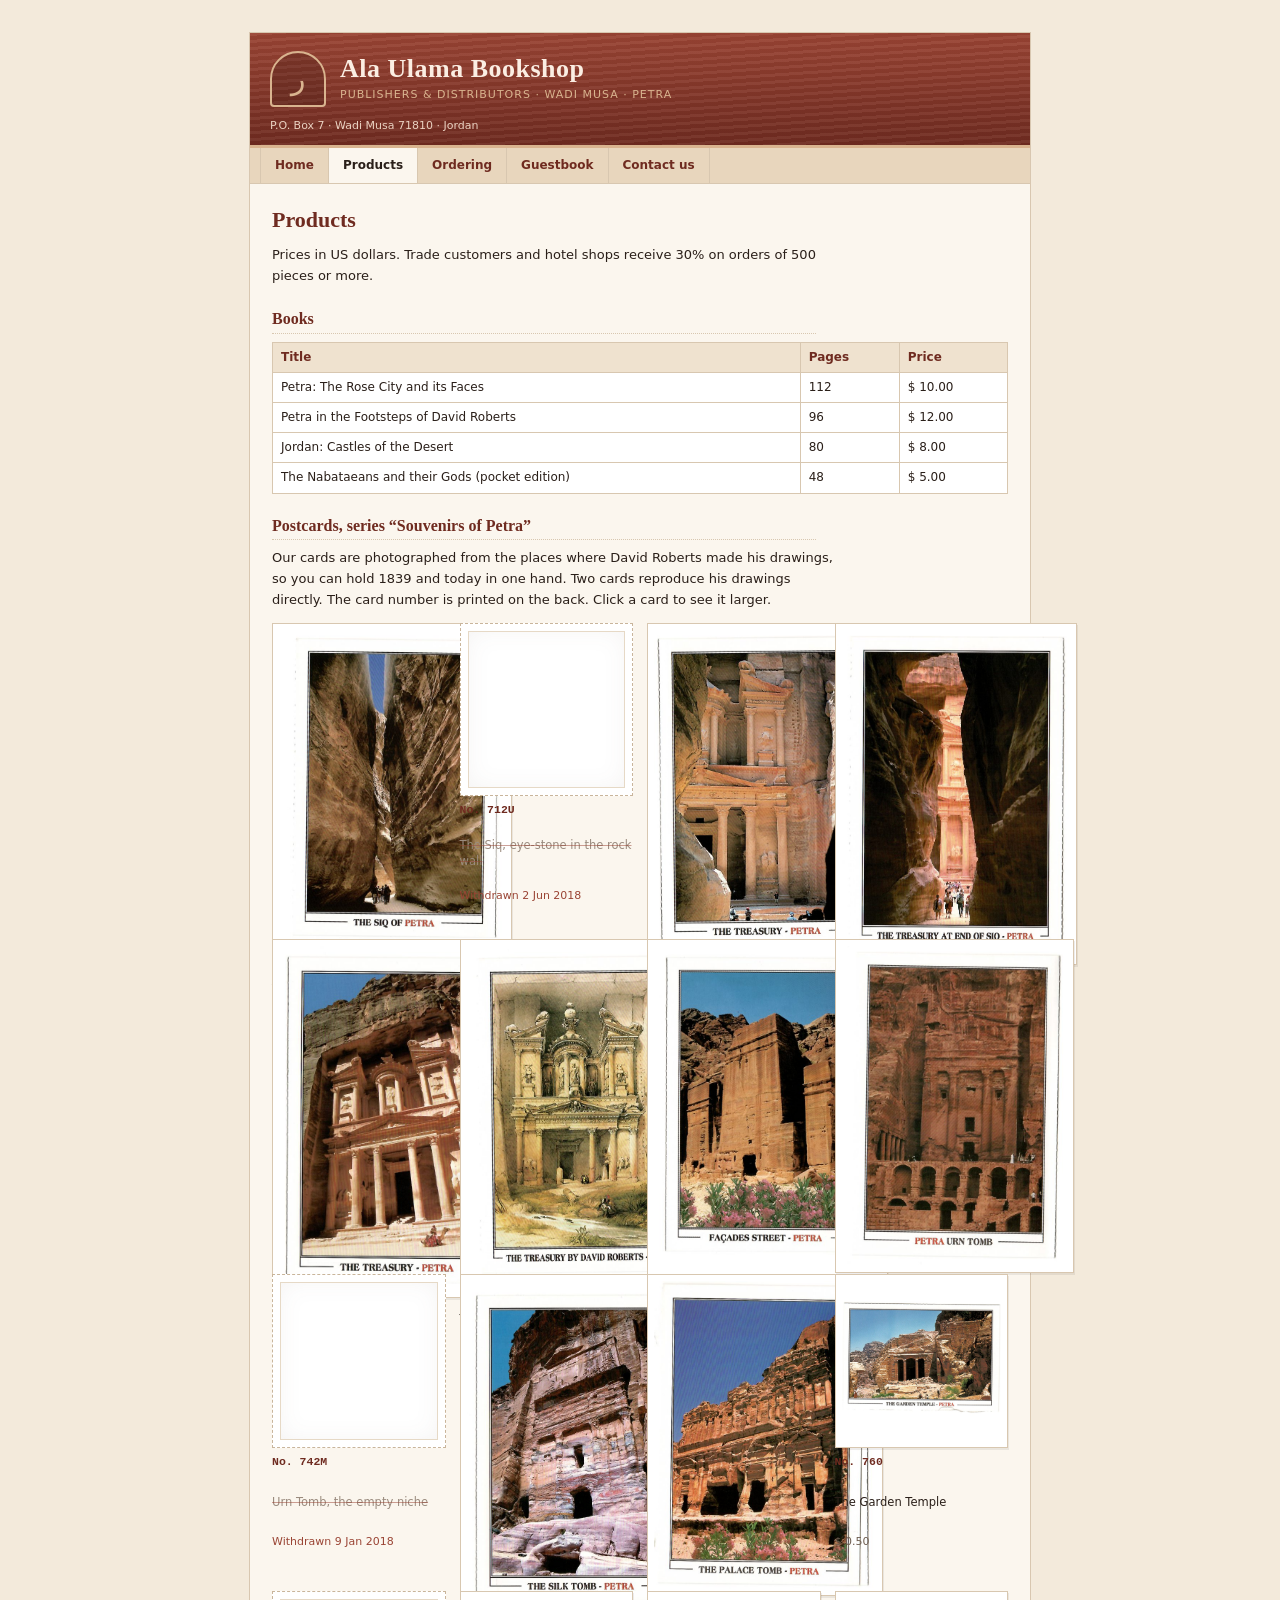
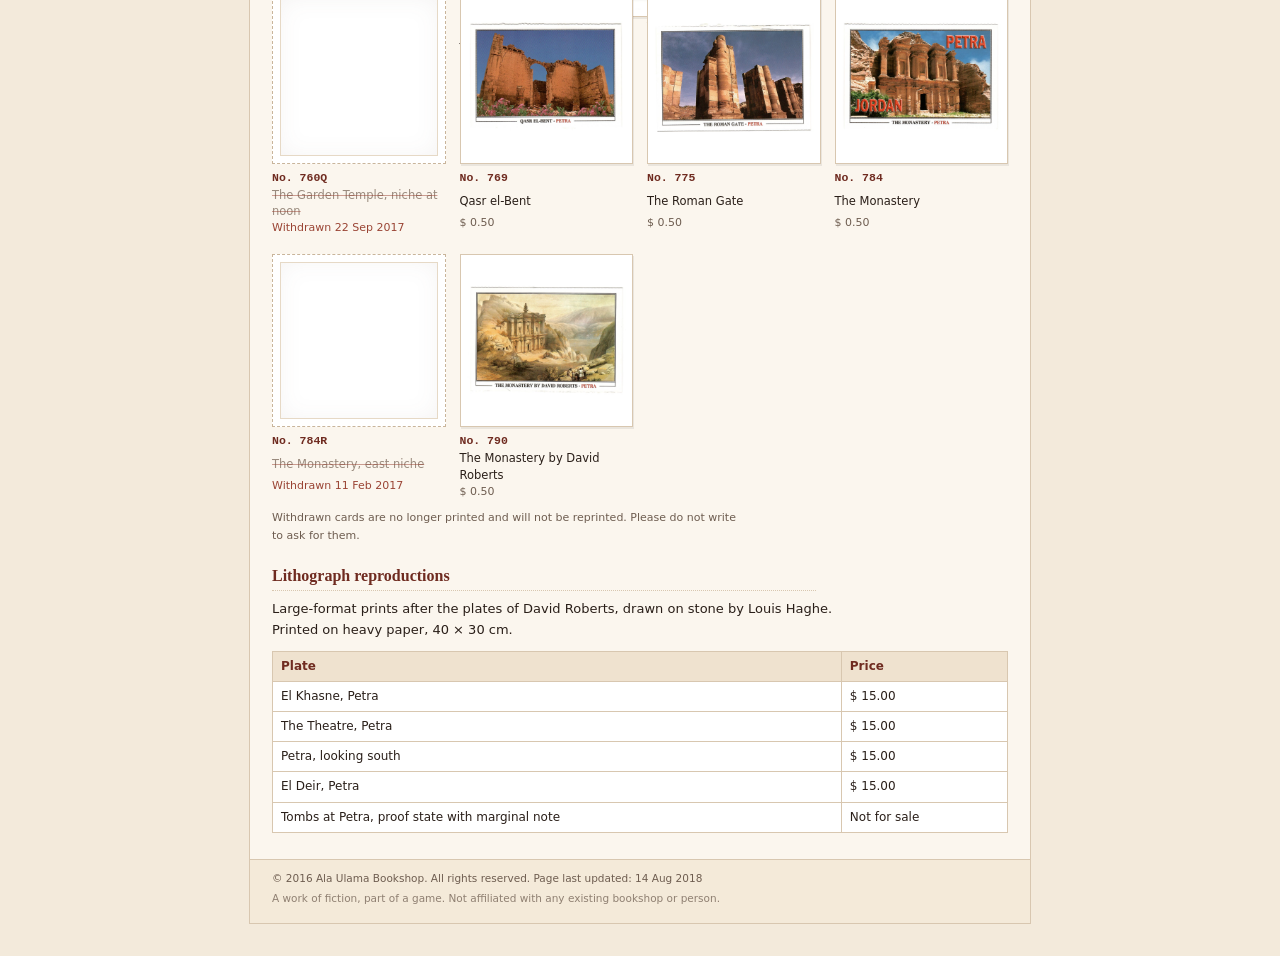
==== products.html @ 852df90d "Initial commit: Ala Ulama Bookshop static site Co-Authored-By: Claude Sonnet 5.5 <noreply@anthropic." ====
<!doctype html>
<html lang="en">
<head>
<meta charset="utf-8">
<meta name="viewport" content="width=device-width, initial-scale=1, viewport-fit=cover">
<title>Products &middot; Ala Ulama Bookshop</title>
<meta name="claude:viewport-fit-sides" content="cover">
<meta name="robots" content="noindex, nofollow, noarchive">
<link rel="stylesheet" href="style.css">

</head>
<body>
<div class="wrap ">
<header class="mast">
  <div class="mast-in">
    <div class="logo" aria-hidden="true"><span>ر</span></div>
    <div>
      <p class="shop">Ala Ulama Bookshop</p>
      <p class="sub">Publishers &amp; Distributors &middot; Wadi Musa &middot; Petra</p>
    </div>
  </div>
  <p class="addr">P.O. Box 7 &middot; Wadi Musa 71810 &middot; Jordan</p>
</header>
<nav class="nav"><ul><li><a href="index.html">Home</a></li><li><a href="products.html" class="on">Products</a></li><li><a href="ordering.html">Ordering</a></li><li><a href="guestbook.html">Guestbook</a></li><li><a href="contact.html">Contact us</a></li></ul></nav>
<main class="main">
<h1>Products</h1>
<p>Prices in US dollars. Trade customers and hotel shops receive 30% on orders of 500 pieces or more.</p>

<h2>Books</h2>
<div class="tablewrap"><table>
<thead><tr><th>Title</th><th>Pages</th><th>Price</th></tr></thead>
<tbody>
<tr><td>Petra: The Rose City and its Faces</td><td class="num">112</td><td class="num">$ 10.00</td></tr>
<tr><td>Petra in the Footsteps of David Roberts</td><td class="num">96</td><td class="num">$ 12.00</td></tr>
<tr><td>Jordan: Castles of the Desert</td><td class="num">80</td><td class="num">$ 8.00</td></tr>
<tr><td>The Nabataeans and their Gods (pocket edition)</td><td class="num">48</td><td class="num">$ 5.00</td></tr>
</tbody></table></div>

<h2>Postcards, series &ldquo;Souvenirs of Petra&rdquo;</h2>
<p>Our cards are photographed from the places where David Roberts made his drawings, so you can hold 1839 and today in one hand. Two cards reproduce his drawings directly. The card number is printed on the back. Click a card to see it larger.</p>
<div class="cards">
<figure class="card"><a class="frame" href="img/card01.jpg" target="_blank" rel="noopener"><img src="img/card01.jpg" alt="Postcard: The Siq of Petra" loading="lazy"></a>
<figcaption><span class="no">No.&nbsp;712</span> <span class="t">The Siq of Petra</span><span class="st">$ 0.50</span></figcaption></figure>
<figure class="card wd"><div class="frame empty" aria-hidden="true"></div>
<figcaption><span class="no">No.&nbsp;712U</span> <span class="t">The Siq, eye-stone in the rock wall</span><span class="st">Withdrawn 2 Jun 2018</span></figcaption></figure>
<figure class="card"><a class="frame" href="img/card02.jpg" target="_blank" rel="noopener"><img src="img/card02.jpg" alt="Postcard: The Treasury" loading="lazy"></a>
<figcaption><span class="no">No.&nbsp;717</span> <span class="t">The Treasury</span><span class="st">$ 0.50</span></figcaption></figure>
<figure class="card"><a class="frame" href="img/card03.jpg" target="_blank" rel="noopener"><img src="img/card03.jpg" alt="Postcard: The Treasury at end of Siq" loading="lazy"></a>
<figcaption><span class="no">No.&nbsp;718</span> <span class="t">The Treasury at end of Siq</span><span class="st">$ 0.50</span></figcaption></figure>
<figure class="card"><a class="frame" href="img/card04.jpg" target="_blank" rel="noopener"><img src="img/card04.jpg" alt="Postcard: The Treasury" loading="lazy"></a>
<figcaption><span class="no">No.&nbsp;726</span> <span class="t">The Treasury</span><span class="st">$ 0.50</span></figcaption></figure>
<figure class="card"><a class="frame" href="img/card05.jpg" target="_blank" rel="noopener"><img src="img/card05.jpg" alt="Postcard: The Treasury by David Roberts, 1839" loading="lazy"></a>
<figcaption><span class="no">No.&nbsp;726A</span> <span class="t">The Treasury by David Roberts, 1839</span><span class="st">$ 0.50 &middot; Revised 3 Apr 2017</span></figcaption></figure>
<figure class="card"><a class="frame" href="img/card06.jpg" target="_blank" rel="noopener"><img src="img/card06.jpg" alt="Postcard: Fa&ccedil;ades Street" loading="lazy"></a>
<figcaption><span class="no">No.&nbsp;730</span> <span class="t">Fa&ccedil;ades Street</span><span class="st">$ 0.50</span></figcaption></figure>
<figure class="card"><a class="frame" href="img/card07.jpg" target="_blank" rel="noopener"><img src="img/card07.jpg" alt="Postcard: Urn Tomb" loading="lazy"></a>
<figcaption><span class="no">No.&nbsp;742</span> <span class="t">Urn Tomb</span><span class="st">$ 0.50</span></figcaption></figure>
<figure class="card wd"><div class="frame empty" aria-hidden="true"></div>
<figcaption><span class="no">No.&nbsp;742M</span> <span class="t">Urn Tomb, the empty niche</span><span class="st">Withdrawn 9 Jan 2018</span></figcaption></figure>
<figure class="card"><a class="frame" href="img/card08.jpg" target="_blank" rel="noopener"><img src="img/card08.jpg" alt="Postcard: The Silk Tomb" loading="lazy"></a>
<figcaption><span class="no">No.&nbsp;746</span> <span class="t">The Silk Tomb</span><span class="st">$ 0.50</span></figcaption></figure>
<figure class="card"><a class="frame" href="img/card09.jpg" target="_blank" rel="noopener"><img src="img/card09.jpg" alt="Postcard: The Palace Tomb" loading="lazy"></a>
<figcaption><span class="no">No.&nbsp;749</span> <span class="t">The Palace Tomb</span><span class="st">$ 0.50</span></figcaption></figure>
<figure class="card"><a class="frame" href="img/card10.jpg" target="_blank" rel="noopener"><img src="img/card10.jpg" alt="Postcard: The Garden Temple" loading="lazy"></a>
<figcaption><span class="no">No.&nbsp;760</span> <span class="t">The Garden Temple</span><span class="st">$ 0.50</span></figcaption></figure>
<figure class="card wd"><div class="frame empty" aria-hidden="true"></div>
<figcaption><span class="no">No.&nbsp;760Q</span> <span class="t">The Garden Temple, niche at noon</span><span class="st">Withdrawn 22 Sep 2017</span></figcaption></figure>
<figure class="card"><a class="frame" href="img/card11.jpg" target="_blank" rel="noopener"><img src="img/card11.jpg" alt="Postcard: Qasr el-Bent" loading="lazy"></a>
<figcaption><span class="no">No.&nbsp;769</span> <span class="t">Qasr el-Bent</span><span class="st">$ 0.50</span></figcaption></figure>
<figure class="card"><a class="frame" href="img/card12.jpg" target="_blank" rel="noopener"><img src="img/card12.jpg" alt="Postcard: The Roman Gate" loading="lazy"></a>
<figcaption><span class="no">No.&nbsp;775</span> <span class="t">The Roman Gate</span><span class="st">$ 0.50</span></figcaption></figure>
<figure class="card"><a class="frame" href="img/card13.jpg" target="_blank" rel="noopener"><img src="img/card13.jpg" alt="Postcard: The Monastery" loading="lazy"></a>
<figcaption><span class="no">No.&nbsp;784</span> <span class="t">The Monastery</span><span class="st">$ 0.50</span></figcaption></figure>
<figure class="card wd"><div class="frame empty" aria-hidden="true"></div>
<figcaption><span class="no">No.&nbsp;784R</span> <span class="t">The Monastery, east niche</span><span class="st">Withdrawn 11 Feb 2017</span></figcaption></figure>
<figure class="card"><a class="frame" href="img/card14.jpg" target="_blank" rel="noopener"><img src="img/card14.jpg" alt="Postcard: The Monastery by David Roberts" loading="lazy"></a>
<figcaption><span class="no">No.&nbsp;790</span> <span class="t">The Monastery by David Roberts</span><span class="st">$ 0.50</span></figcaption></figure>
</div>
<p class="small">Withdrawn cards are no longer printed and will not be reprinted. Please do not write to ask for them.</p>

<h2>Lithograph reproductions</h2>
<p>Large-format prints after the plates of David Roberts, drawn on stone by Louis Haghe. Printed on heavy paper, 40 &times; 30 cm.</p>
<div class="tablewrap"><table>
<thead><tr><th>Plate</th><th>Price</th></tr></thead>
<tbody>
<tr><td>El Khasne, Petra</td><td class="num">$ 15.00</td></tr>
<tr><td>The Theatre, Petra</td><td class="num">$ 15.00</td></tr>
<tr><td>Petra, looking south</td><td class="num">$ 15.00</td></tr>
<tr><td>El Deir, Petra</td><td class="num">$ 15.00</td></tr>
<tr><td>Tombs at Petra, proof state with marginal note</td><td class="num">Not for sale</td></tr>
</tbody></table></div>

</main>
<footer class="foot">
  <p>&copy; 2016 Ala Ulama Bookshop. All rights reserved. <span class="upd">Page last updated: <span class="upd-date">14 Aug 2018</span></span></p>
  <p class="fiction">A work of fiction, part of a game. Not affiliated with any existing bookshop or person.</p>
</footer>
</div>
<script src="site.js"></script>
</body>
</html>
---- style.css ----
/* Layout: one narrow 2010s-style column, rose-sandstone masthead, paper body.
   Deliberately single-theme: a small Jordanian shop site from 2016 has one look. */
:root {
  --paper: #f3eadb;
  --page: #fbf6ee;
  --ink: #2a1f19;
  --muted: #6e5d50;
  --rose: #9a4434;
  --rose-deep: #6f2b20;
  --sand: #d9b48f;
  --rule: #d8c7b0;
  --link: #1f4d8c;
  --serif: Georgia, "Times New Roman", Times, serif;
  --sans: Verdana, Tahoma, "DejaVu Sans", Geneva, sans-serif;
  --mono: "Courier New", Courier, monospace;
  color-scheme: light;
}

body {
  background: var(--paper);
  color: var(--ink);
  font: 13px/1.6 var(--sans);
  padding-left: max(16px, env(safe-area-inset-left, 0px));
  padding-right: max(16px, env(safe-area-inset-right, 0px));
  padding-block: 24px;
}

.wrap {
  max-width: 780px;
  margin: 0 auto;
  background: var(--page);
  border: 1px solid var(--rule);
  box-shadow: 0 1px 0 #fff inset;
}

a { color: var(--link); }
a:visited { color: #5b3a7a; }
a:focus-visible, button:focus-visible { outline: 2px dotted var(--rose); outline-offset: 2px; }

/* masthead */
.mast {
  background:
    repeating-linear-gradient(176deg, rgba(255,255,255,.05) 0 3px, rgba(0,0,0,.04) 3px 7px),
    linear-gradient(180deg, var(--rose) 0%, var(--rose-deep) 100%);
  color: #fbeee3;
  padding: 18px 20px 10px;
  border-bottom: 3px solid var(--sand);
}
.mast-in { display: flex; gap: 14px; align-items: center; }
.logo {
  width: 52px; height: 52px; flex: none;
  border: 2px solid var(--sand);
  border-radius: 50% 50% 4px 4px;
  display: grid; place-items: center;
  background: rgba(0,0,0,.15);
}
.logo span { font: 30px/1 var(--serif); color: var(--sand); }
.shop { margin: 0; font: bold 26px/1.1 var(--serif); letter-spacing: .5px; }
.sub { margin: 2px 0 0; font-size: 11px; letter-spacing: 1px; text-transform: uppercase; color: var(--sand); }
.addr { margin: 10px 0 0; font-size: 11px; color: #ead2c2; }

/* nav: old tab strip */
.nav { background: #e8d6bd; border-bottom: 1px solid var(--rule); }
.nav ul { list-style: none; margin: 0; padding: 0 10px; display: flex; flex-wrap: wrap; }
.nav a {
  display: block; padding: 8px 14px;
  color: var(--rose-deep); font-weight: bold; text-decoration: none; font-size: 12px;
  border-right: 1px solid var(--rule);
}
.nav li:first-child a { border-left: 1px solid var(--rule); }
.nav a:hover { background: var(--page); text-decoration: underline; }
.nav a.on { background: var(--page); color: var(--ink); }

.main { padding: 18px 22px 26px; }
.main > * { max-width: 68ch; }
h1 { font: bold 22px/1.25 var(--serif); color: var(--rose-deep); margin: 4px 0 12px; text-wrap: balance; }
h2 { font: bold 16px/1.3 var(--serif); color: var(--rose-deep); margin: 22px 0 8px; border-bottom: 1px dotted var(--rule); padding-bottom: 3px; }
p { margin: 0 0 10px; }
.small { font-size: 11px; color: var(--muted); }
.notice {
  background: #fff6d9; border: 1px solid #e3cf8f; padding: 7px 10px;
  font-size: 12px; color: #5d4a12;
}

/* books */
.books { display: grid; gap: 16px; margin: 16px 0; max-width: none; }
.book { display: grid; grid-template-columns: 110px minmax(0, 1fr); gap: 14px; align-items: start; }
.book h2 { margin-top: 0; border: 0; }
.cover {
  aspect-ratio: 2 / 3; max-width: 100%;
  display: flex; flex-direction: column; justify-content: flex-end; padding: 8px;
  color: #fff7ee; font-family: var(--serif);
  border: 1px solid rgba(0,0,0,.25);
  box-shadow: 2px 2px 0 rgba(0,0,0,.15);
}
.cover span { font-size: 20px; font-weight: bold; letter-spacing: 2px; }
.cover small { font-size: 10px; line-height: 1.3; }
.c1 { background: linear-gradient(160deg, #c86e55, #7b2f22 70%); }
.c2 { background: linear-gradient(160deg, #b99467, #5f4630 70%); }
.by { font-style: italic; color: var(--muted); font-size: 12px; }
.langs { font-size: 11px; color: var(--muted); }
.price { font-weight: bold; }

/* tables */
.tablewrap { overflow-x: auto; max-width: 100%; }
table { border-collapse: collapse; width: 100%; font-size: 12px; background: #fff; }
th, td { border: 1px solid var(--rule); padding: 5px 8px; text-align: left; vertical-align: top; }
th { background: #efe2cf; color: var(--rose-deep); }
td.num, .pt td.st { white-space: nowrap; font-variant-numeric: tabular-nums; }
.pt td.no { font-family: var(--mono); white-space: nowrap; }
.pt tr.wd td { color: #9a8b7e; background: #f6f1ea; }
.pt tr.wd td:nth-child(2) { text-decoration: line-through; text-decoration-color: rgba(154,68,52,.5); }

/* guestbook */
.gb { display: grid; gap: 0; max-width: 68ch; border-top: 1px solid var(--rule); }
.entry { padding: 10px 0; border-bottom: 1px solid var(--rule); }
.entry .who { margin: 0 0 3px; font-size: 12px; }
.entry .fade { font-weight: bold; font-family: var(--serif); font-size: 14px; letter-spacing: .3px; }
.entry .where { color: var(--muted); }
.entry .date { color: var(--muted); font-size: 11px; float: right; font-variant-numeric: tabular-nums; }
.entry .msg { margin: 0; font-family: var(--serif); font-style: italic; }
.fade .gone { color: transparent; text-shadow: 0 0 0 rgba(42,31,25,.12); }

/* contact */
.contact dl { display: grid; grid-template-columns: 120px minmax(0, 1fr); gap: 8px 14px; margin: 0 0 14px; }
.contact dt { font-weight: bold; color: var(--rose-deep); }
.contact dd { margin: 0; }
.sel { font-family: var(--mono); user-select: all; word-break: break-all; }
button { font: 11px var(--sans); padding: 2px 8px; border: 1px solid #b9a58c; background: #efe2cf; color: var(--ink); cursor: pointer; }

.foot { border-top: 1px solid var(--rule); padding: 10px 22px 14px; font-size: 10.5px; color: var(--muted); background: #f4ead9; }
.foot p { margin: 0 0 3px; }
.upd { white-space: nowrap; }
.fiction { opacity: .75; }

/* hidden page: no shop, just the notebook */
.hidden-page { background: #1c1714; border-color: #1c1714; color: #d8c8b4; max-width: 640px; }
.log { padding: 28px 26px 34px; font-family: var(--mono); font-size: 13px; line-height: 1.65; }
.log-h { color: #8a7563; font-size: 11px; letter-spacing: 1.5px; text-transform: uppercase; border-bottom: 1px solid #3a302a; padding-bottom: 8px; margin-bottom: 20px; }
.log article { margin: 0 0 18px; }
.log .d { color: var(--sand); margin: 0 0 2px; font-size: 11px; letter-spacing: 1px; }
.log .late .d { color: #d88b74; }
.log .late p:last-child { color: #f0dccb; }
.sig { text-align: right; font-style: italic; color: #8a7563; }

@media (max-width: 520px) {
  body { padding-block: 0; }
  .wrap { border-left: 0; border-right: 0; }
  .shop { font-size: 21px; }
  .book { grid-template-columns: 80px minmax(0, 1fr); }
  .contact dl { grid-template-columns: minmax(0, 1fr); gap: 2px; }
  .contact dd { margin-bottom: 8px; }
  .entry .date { float: none; display: block; }
  .main { padding: 14px 14px 22px; }
}
@media (prefers-reduced-motion: reduce) { * { transition: none !important; } }

/* postcard grid */
.main > .cards { max-width: none; }
.cards { display: grid; grid-template-columns: repeat(auto-fill, minmax(150px, 1fr)); gap: 18px 14px; margin: 12px 0 10px; }
.card { margin: 0; display: grid; grid-template-rows: auto 1fr; gap: 6px; min-width: 0; }
.frame {
  display: grid; place-items: center; aspect-ratio: 1 / 1; max-width: 100%;
  background: #fff; border: 1px solid var(--rule); padding: 6px;
  box-shadow: 1px 2px 0 rgba(42,31,25,.08);
}
.frame img { max-width: 100%; max-height: 100%; object-fit: contain; display: block; }
a.frame:hover { border-color: var(--rose); }
.frame.empty {
  background:
    linear-gradient(#fff, #fff) padding-box,
    #fff;
  border: 1px dashed #c9b59b;
  box-shadow: inset 0 0 0 7px #fff, inset 0 0 0 8px #e6d9c6, inset 0 0 30px rgba(110,93,80,.10);
}
.frame.noimg span { font-size: 10.5px; color: var(--muted); text-align: center; padding: 0 10px; }
.card figcaption { font-size: 11.5px; line-height: 1.4; display: grid; gap: 1px; }
.card .no { font-family: var(--mono); font-weight: bold; color: var(--rose-deep); }
.card .st { font-size: 11px; color: var(--muted); font-variant-numeric: tabular-nums; }
.card.wd .t { color: #9a8b7e; text-decoration: line-through; text-decoration-color: rgba(154,68,52,.5); }
.card.wd .st { color: var(--rose); }
@media (max-width: 520px) { .cards { grid-template-columns: repeat(2, minmax(0, 1fr)); } }
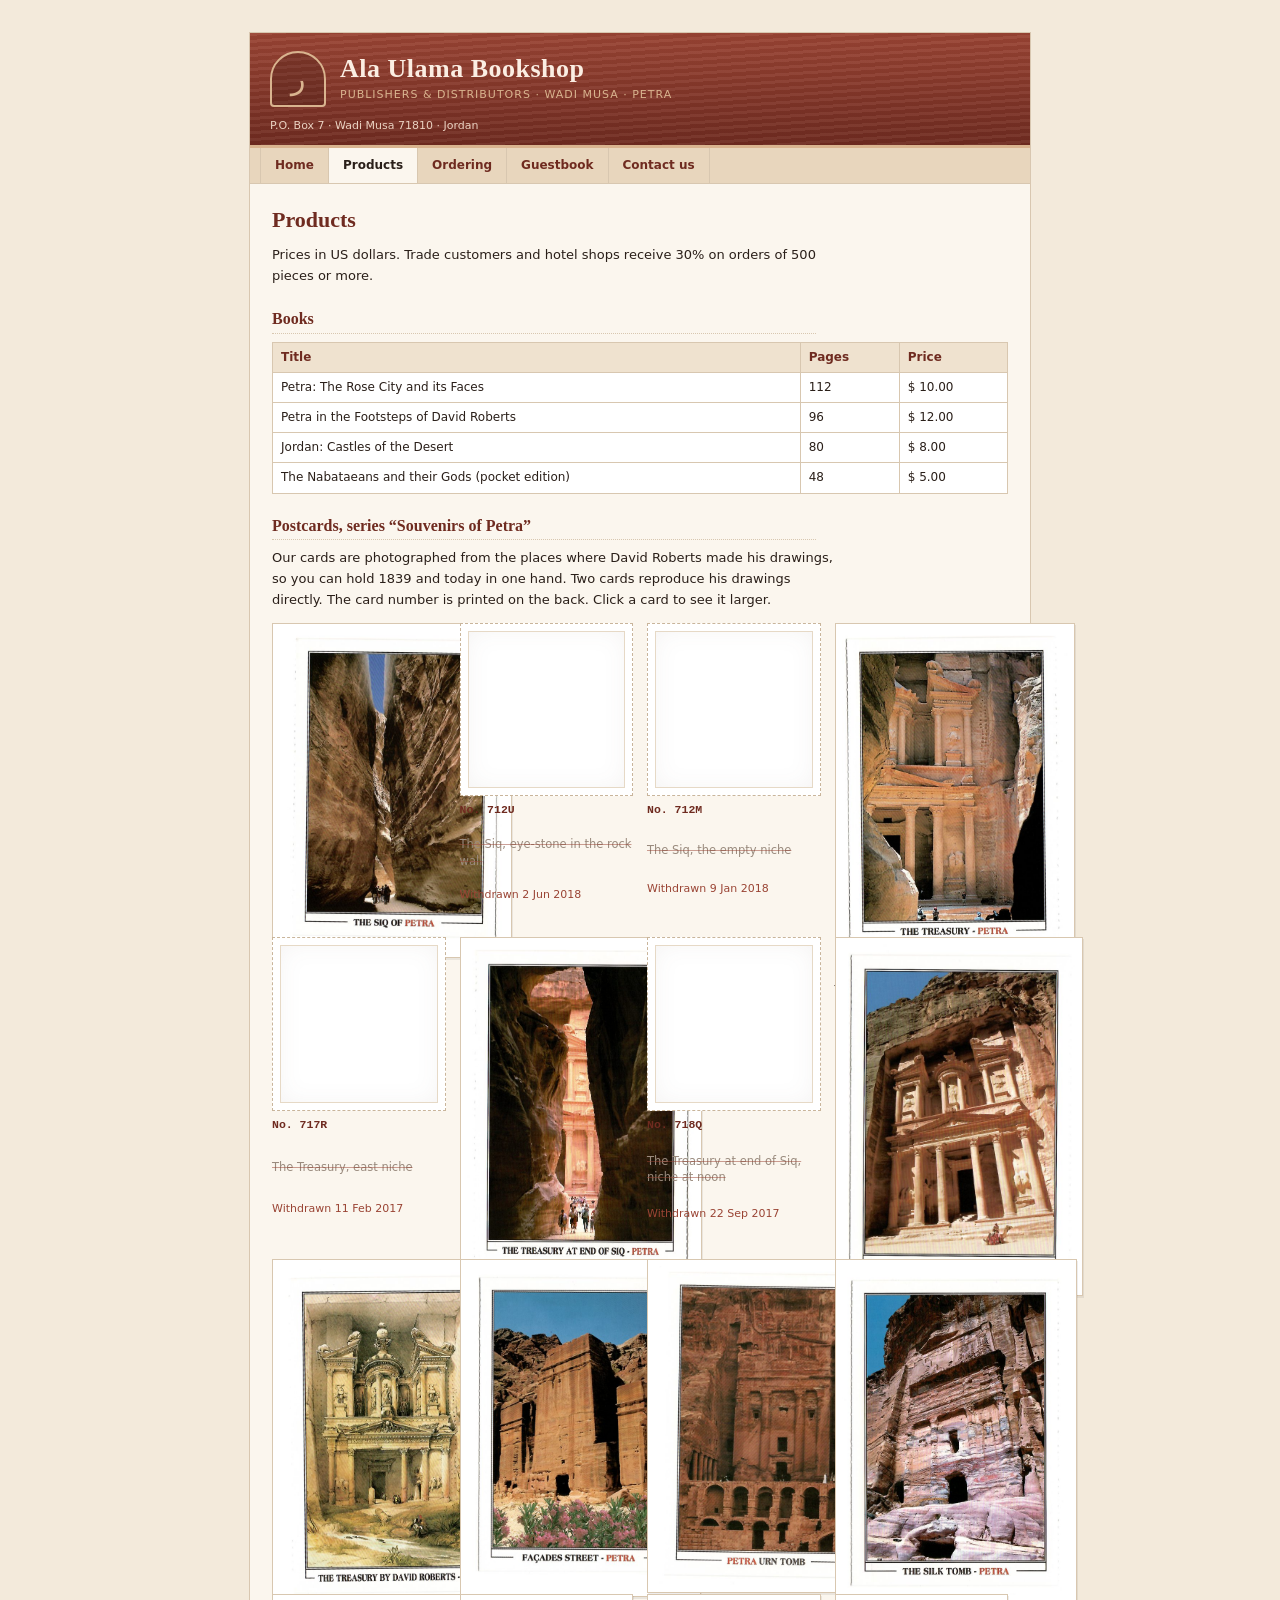
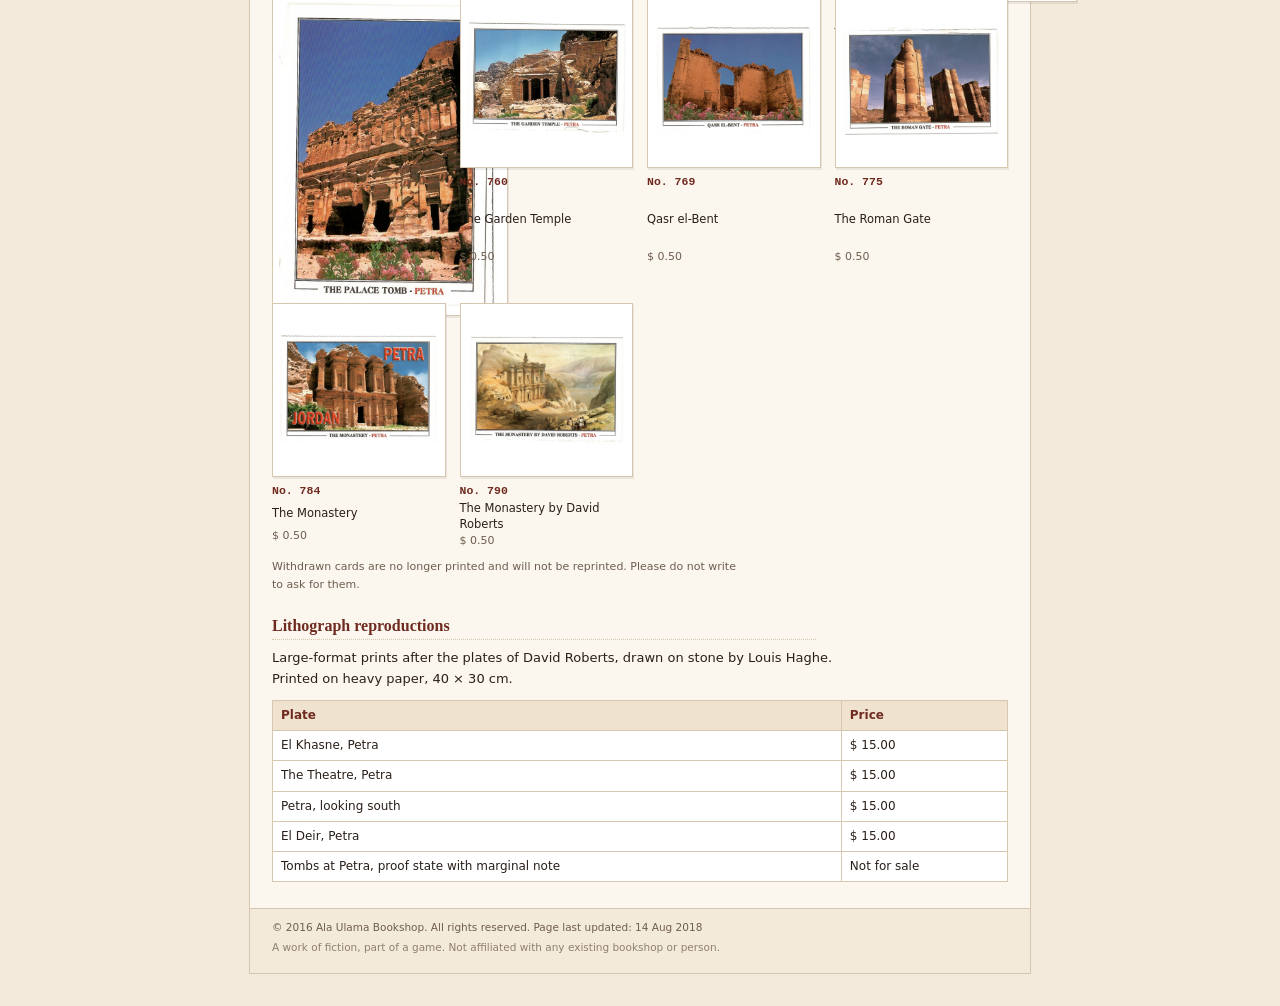
==== commit e0934cb5: "Move letter variants onto player cards 712, 717, 718 and 726 Co-Authored-By: Claude Sonnet 5.5 <nore" ====
--- a/products.html
+++ b/products.html
@@ -43,10 +43,16 @@
 <figcaption><span class="no">No.&nbsp;712</span> <span class="t">The Siq of Petra</span><span class="st">$ 0.50</span></figcaption></figure>
 <figure class="card wd"><div class="frame empty" aria-hidden="true"></div>
 <figcaption><span class="no">No.&nbsp;712U</span> <span class="t">The Siq, eye-stone in the rock wall</span><span class="st">Withdrawn 2 Jun 2018</span></figcaption></figure>
+<figure class="card wd"><div class="frame empty" aria-hidden="true"></div>
+<figcaption><span class="no">No.&nbsp;712M</span> <span class="t">The Siq, the empty niche</span><span class="st">Withdrawn 9 Jan 2018</span></figcaption></figure>
 <figure class="card"><a class="frame" href="img/card02.jpg" target="_blank" rel="noopener"><img src="img/card02.jpg" alt="Postcard: The Treasury" loading="lazy"></a>
 <figcaption><span class="no">No.&nbsp;717</span> <span class="t">The Treasury</span><span class="st">$ 0.50</span></figcaption></figure>
+<figure class="card wd"><div class="frame empty" aria-hidden="true"></div>
+<figcaption><span class="no">No.&nbsp;717R</span> <span class="t">The Treasury, east niche</span><span class="st">Withdrawn 11 Feb 2017</span></figcaption></figure>
 <figure class="card"><a class="frame" href="img/card03.jpg" target="_blank" rel="noopener"><img src="img/card03.jpg" alt="Postcard: The Treasury at end of Siq" loading="lazy"></a>
 <figcaption><span class="no">No.&nbsp;718</span> <span class="t">The Treasury at end of Siq</span><span class="st">$ 0.50</span></figcaption></figure>
+<figure class="card wd"><div class="frame empty" aria-hidden="true"></div>
+<figcaption><span class="no">No.&nbsp;718Q</span> <span class="t">The Treasury at end of Siq, niche at noon</span><span class="st">Withdrawn 22 Sep 2017</span></figcaption></figure>
 <figure class="card"><a class="frame" href="img/card04.jpg" target="_blank" rel="noopener"><img src="img/card04.jpg" alt="Postcard: The Treasury" loading="lazy"></a>
 <figcaption><span class="no">No.&nbsp;726</span> <span class="t">The Treasury</span><span class="st">$ 0.50</span></figcaption></figure>
 <figure class="card"><a class="frame" href="img/card05.jpg" target="_blank" rel="noopener"><img src="img/card05.jpg" alt="Postcard: The Treasury by David Roberts, 1839" loading="lazy"></a>
@@ -55,24 +61,18 @@
 <figcaption><span class="no">No.&nbsp;730</span> <span class="t">Fa&ccedil;ades Street</span><span class="st">$ 0.50</span></figcaption></figure>
 <figure class="card"><a class="frame" href="img/card07.jpg" target="_blank" rel="noopener"><img src="img/card07.jpg" alt="Postcard: Urn Tomb" loading="lazy"></a>
 <figcaption><span class="no">No.&nbsp;742</span> <span class="t">Urn Tomb</span><span class="st">$ 0.50</span></figcaption></figure>
-<figure class="card wd"><div class="frame empty" aria-hidden="true"></div>
-<figcaption><span class="no">No.&nbsp;742M</span> <span class="t">Urn Tomb, the empty niche</span><span class="st">Withdrawn 9 Jan 2018</span></figcaption></figure>
 <figure class="card"><a class="frame" href="img/card08.jpg" target="_blank" rel="noopener"><img src="img/card08.jpg" alt="Postcard: The Silk Tomb" loading="lazy"></a>
 <figcaption><span class="no">No.&nbsp;746</span> <span class="t">The Silk Tomb</span><span class="st">$ 0.50</span></figcaption></figure>
 <figure class="card"><a class="frame" href="img/card09.jpg" target="_blank" rel="noopener"><img src="img/card09.jpg" alt="Postcard: The Palace Tomb" loading="lazy"></a>
 <figcaption><span class="no">No.&nbsp;749</span> <span class="t">The Palace Tomb</span><span class="st">$ 0.50</span></figcaption></figure>
 <figure class="card"><a class="frame" href="img/card10.jpg" target="_blank" rel="noopener"><img src="img/card10.jpg" alt="Postcard: The Garden Temple" loading="lazy"></a>
 <figcaption><span class="no">No.&nbsp;760</span> <span class="t">The Garden Temple</span><span class="st">$ 0.50</span></figcaption></figure>
-<figure class="card wd"><div class="frame empty" aria-hidden="true"></div>
-<figcaption><span class="no">No.&nbsp;760Q</span> <span class="t">The Garden Temple, niche at noon</span><span class="st">Withdrawn 22 Sep 2017</span></figcaption></figure>
 <figure class="card"><a class="frame" href="img/card11.jpg" target="_blank" rel="noopener"><img src="img/card11.jpg" alt="Postcard: Qasr el-Bent" loading="lazy"></a>
 <figcaption><span class="no">No.&nbsp;769</span> <span class="t">Qasr el-Bent</span><span class="st">$ 0.50</span></figcaption></figure>
 <figure class="card"><a class="frame" href="img/card12.jpg" target="_blank" rel="noopener"><img src="img/card12.jpg" alt="Postcard: The Roman Gate" loading="lazy"></a>
 <figcaption><span class="no">No.&nbsp;775</span> <span class="t">The Roman Gate</span><span class="st">$ 0.50</span></figcaption></figure>
 <figure class="card"><a class="frame" href="img/card13.jpg" target="_blank" rel="noopener"><img src="img/card13.jpg" alt="Postcard: The Monastery" loading="lazy"></a>
 <figcaption><span class="no">No.&nbsp;784</span> <span class="t">The Monastery</span><span class="st">$ 0.50</span></figcaption></figure>
-<figure class="card wd"><div class="frame empty" aria-hidden="true"></div>
-<figcaption><span class="no">No.&nbsp;784R</span> <span class="t">The Monastery, east niche</span><span class="st">Withdrawn 11 Feb 2017</span></figcaption></figure>
 <figure class="card"><a class="frame" href="img/card14.jpg" target="_blank" rel="noopener"><img src="img/card14.jpg" alt="Postcard: The Monastery by David Roberts" loading="lazy"></a>
 <figcaption><span class="no">No.&nbsp;790</span> <span class="t">The Monastery by David Roberts</span><span class="st">$ 0.50</span></figcaption></figure>
 </div>
